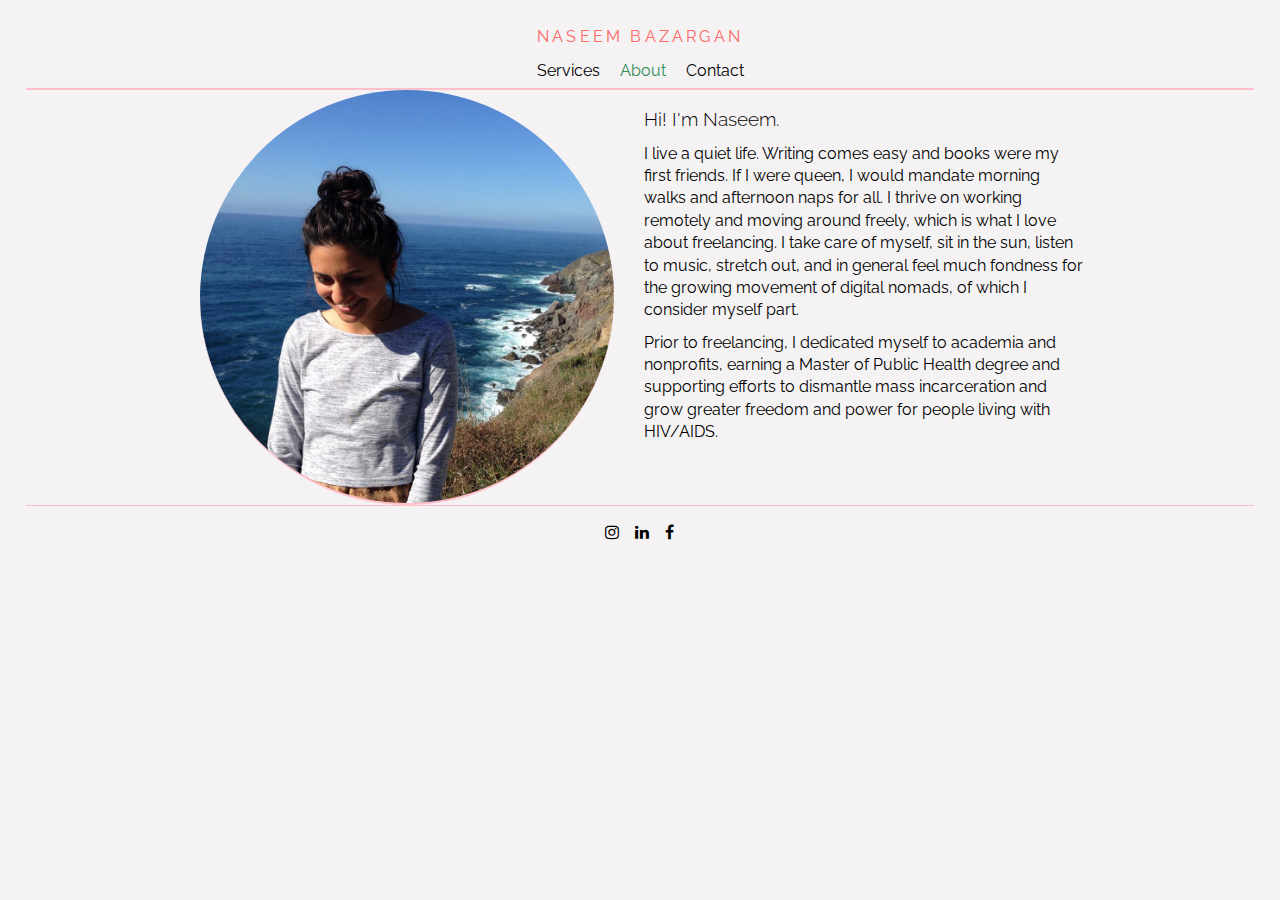
==== about/index.html @ 4b5eadd5 "my first commit" ====
<!doctype html>
<html class="no-js about-page" lang="">
    <head>
        <meta charset="utf-8">
        <meta http-equiv="x-ua-compatible" content="ie=edge">
        <title>About</title>
        <meta name="description" content="">
        <meta name="viewport" content="width=device-width, initial-scale=1">

        <link rel="apple-touch-icon" href="apple-touch-icon.png">
        <!-- Place favicon.ico in the root directory -->
        <!--Fonts-->
        <link href="https://fonts.googleapis.com/css?family=Abhaya+Libre" rel="stylesheet">
        <link href="https://fonts.googleapis.com/css?family=PT+Serif:400,700" rel="stylesheet">
        <link href="https://fonts.googleapis.com/css?family=Raleway:300,400,700" rel="stylesheet">
        <link href="https://fonts.googleapis.com/css?family=PT+Sans" rel="stylesheet">

        <link rel="stylesheet" href="https://cdnjs.cloudflare.com/ajax/libs/font-awesome/4.7.0/css/font-awesome.min.css">
        <!--end Fonts-->
        <link rel="stylesheet" href="../css/normalize.css">
        <link rel="stylesheet" href="../css/main.css">
        <script src="js/vendor/modernizr-2.8.3.min.js"></script>
    </head>
    <body class="services">
        <!--[if lt IE 8]>
            <p class="browserupgrade">You are using an <strong>outdated</strong> browser. Please <a href="http://browsehappy.com/">upgrade your browser</a> to improve your experience.</p>
        <![endif]-->

        <!-- Add your site or application content here -->


          <header class="details-page">
            <h1 class="my-name details"> <a href="../index.html" class="home-link">Naseem Bazargan</a> </h1>
            <nav class="nav-details">
              <ul class="nav-bar">
                <li class="dropdown details">
                  <a href="#" class="dropbtn">Services</a>
                  <div class="dropdown-content details">
                    <a href="../services/index.html">Writing + Editing</a>
                    <a href="../services/code.html">Coding</a>
                  </div>
                </li>
                <li class="desktop-nav"><a href="../services/index.html">Services</a></li>
                <li><a href="index.html" class="selected">About</a></li>
                <li><a href="../contact/index.html">Contact</a></li>
              </ul>
            </nav>
          </header>

          <main id="about-main">
            <div class="about-wrapper">
            <div class="flex-5 about">
              <figure class="img-container about" id="img-03"></figure>
            </div>
            <div class="about-me flex-1">
              <div class="about-me column-1">
                <h2 class="details-header">Hi! I'm Naseem.</h2>
                <p class="intro about"> I live a quiet life. Writing comes easy and books were my first friends. If I were queen, I would mandate morning walks and afternoon naps for all.
                  I thrive on working remotely and moving around freely, which is what I love about freelancing. I take care of myself, sit in the sun, listen to music, stretch out, and in general feel much fondness for the growing movement of digital nomads, of which I consider myself part.
                </p>
              </div><!--about me column 1-->
              <div class="about-me column-2">
              <p class="intro about">Prior to freelancing, I dedicated myself to academia and nonprofits, earning a Master of Public Health degree and supporting efforts to dismantle mass incarceration and grow greater freedom and power for people living with HIV/AIDS.
              </p>
            </div><!--about me column 2-->
            </div>
          </div><!--about wrapper-->
          </main>

          <footer>
            <ul class="footer">
              <li><a href="https://www.instagram.com/sweetdweam/"><i class="fa fa-instagram fa-2x" aria-hidden="true"></i></a></li>
              <li><a href="https://www.linkedin.com/public-profile/settings?trk=d_flagship3_profile_self_view_public_profile"><i class="fa fa-linkedin fa-2x" aria-hidden="true"></i></a></li>
              <li><a href="https://www.facebook.com/sillynaseem"><i class="fa fa-facebook fa-2x" aria-hidden="true"></i></a></li>
            </ul>
          </footer>





        <script src="https://code.jquery.com/jquery-1.12.0.min.js"></script>
        <script>window.jQuery || document.write('<script src="js/vendor/jquery-1.12.0.min.js"><\/script>')</script>
        <script src="js/plugins.js"></script>
        <script src="js/main.js"></script>

        <!-- Google Analytics: change UA-XXXXX-X to be your site's ID. -->
        <script>
            (function(b,o,i,l,e,r){b.GoogleAnalyticsObject=l;b[l]||(b[l]=
            function(){(b[l].q=b[l].q||[]).push(arguments)});b[l].l=+new Date;
            e=o.createElement(i);r=o.getElementsByTagName(i)[0];
            e.src='https://www.google-analytics.com/analytics.js';
            r.parentNode.insertBefore(e,r)}(window,document,'script','ga'));
            ga('create','UA-XXXXX-X','auto');ga('send','pageview');
        </script>
    </body>
</html>
---- css/main.css ----
/*! HTML5 Boilerplate v5.3.0 | MIT License | https://html5boilerplate.com/ */

/*
 * What follows is the result of much research on cross-browser styling.
 * Credit left inline and big thanks to Nicolas Gallagher, Jonathan Neal,
 * Kroc Camen, and the H5BP dev community and team.
 */

/* ==========================================================================
   Base styles: opinionated defaults
   ========================================================================== */

html {
    color: #222;
    font-size: 1em;
    line-height: 1.4;
}

/*
 * Remove text-shadow in selection highlight:
 * https://twitter.com/miketaylr/status/12228805301
 *
 * These selection rule sets have to be separate.
 * Customize the background color to match your design.
 */

::-moz-selection {
    background: #b3d4fc;
    text-shadow: none;
}

::selection {
    background: #b3d4fc;
    text-shadow: none;
}

/*
 * A better looking default horizontal rule
 */

hr {
    display: block;
    height: 1px;
    border: 0;
    border-top: 1px solid #ccc;
    margin: 1em 0;
    padding: 0;
}

/*
 * Remove the gap between audio, canvas, iframes,
 * images, videos and the bottom of their containers:
 * https://github.com/h5bp/html5-boilerplate/issues/440
 */

audio,
canvas,
iframe,
img,
svg,
video {
    vertical-align: middle;
}

/*
 * Remove default fieldset styles.
 */

fieldset {
    border: 0;
    margin: 0;
    padding: 0;
}

/*
 * Allow only vertical resizing of textareas.
 */

textarea {
    resize: vertical;
}

/* ==========================================================================
   Browser Upgrade Prompt
   ========================================================================== */

.browserupgrade {
    margin: 0.2em 0;
    background: #ccc;
    color: #000;
    padding: 0.2em 0;
}

/* ==========================================================================
   Author's custom styles
   ========================================================================== */

html {
  background-color: #f4f2f3;
}

body {
  color: black;
  font-family: 'Raleway', sans-serif;
  font-weight:  400;
  font-size: 1em;
}

h2 {
  font-size: 1.2em;
  font-weight: 300;
}

h3 {
  color: #ff3333;
  font-size: 1em;
  font-weight: 400;
  padding-top: 10px;
  margin: 0;
}

a {
  color: black;
  text-decoration: none;
}

p {
  text-align: center;
  padding: 10px 0;
  margin: 0;
}

ul {
  padding: 0;
}

img {
  width: 100%;
  height: auto;
}

.selected {
  color: #2E8B57;
}

/*Layout*/
main {
  margin: 0 2%;
  height: auto;
  padding: 0;
}

header {
  font-size: 2em;
}

/*Cover Page*/
.cover-page {
  height: 100%;
  display: table;
  font-size: 2em;
  position: fixed;
  width: 226px;
  left: 50%;
  margin-left: -113px;
}

.border {
  display: table-cell;
  vertical-align: middle;
}

.my-name {
  color: #ff6666;
  font-family: 'Raleway', sans-serif;
  font-size: 1em;
  font-weight: 400;
  text-transform: uppercase;
  letter-spacing: .2em;
  margin: 0;
}

    .home-link {
      color: #ff6666;
    }

#job-title {
  font-size: .5em;
  margin: 5px 0;
  font-family: 'PT Sans', sans-serif;
}

ul.cover-nav {
  margin: 0;
  margin-top: -15px;
  border-bottom: 2px solid pink;
}

  li {
    font-size: .5em;
    display: inline;
    padding: 0 6px;
  }

    li.desktop-nav {
      display: none;
    }

    li a:hover {
      color: #2E8B57;
    }

    .dropdown-content {
      display: none;
      position: absolute;
      z-index: 100;
    }

       .dropdown-content a {
          text-decoration: none;
          color: black;
          display: block;
          padding-top: 6px;
        }

        .dropdown:hover .dropdown-content {
          display: block;
        }

/*Services*/
h2.details-header {
  margin-bottom: 0;
}

header.details-page {
  margin: 2% 2% 0 2%;

  border-bottom: 2px solid pink;
  text-align: center;
}

.my-name.details {
  font-size: .5em;
}

ul.nav-bar {
  padding-bottom: 0;
  margin: 0;
  margin-top: -5px;
}

  .dropdown.details {
    padding-bottom: 20px;
    position: relative;
    display: inline-block;
  }

  .dropdown-content.details {
    background-color: #f4f2f3;
    padding: 0 0 10px 6px;
    box-shadow: 4px 4px 0 #DADADA;
    width: 200px;
    text-align: left;
    margin-left: -6px;
  }

.editing-services-desktop {
  text-align: center;
}

.coding-services-desktop {
  display: none;
}

.editing-services-desktop.code-page {
  display: none;
}

.coding-services-desktop.code-page {
  display: block;
  text-align: center;
}

.flex-1,
.flex-2,
.flex-3,
.flex-4,
.flex-5 {
  border-bottom: 1px solid pink;
}


.img-container {
  width: 100%;
  padding-bottom: 100%;
  margin: 0;
  border-bottom: 2px solid pink;

}

#img-01 {
  background: url('../img/books-clean.jpg');
  background-position: center;
  background-size: cover;
  background-repeat: no-repeat;
  border-radius: 50%;
}

#img-02 {
  background: url('../img/lego.jpg');
  background-position: center;
  background-size: cover;
  background-repeat: no-repeat;
  border-radius: 50%;
}

#img-03 {
  background: url('../img/me.jpg');
  background-position: center;
  background-size: cover;
  background-repeat: no-repeat;
  border-radius: 50%;
}

/*About*/
.about-me.flex-1 {
  text-align: center;
}

/*Contact*/
.contact-info.flex-1 {
  text-align: center;
}

.fa.fa-envelope {
  padding-right: 6px;
}
/*Footer*/

footer {
width: 96%;
margin: 0 2%;
text-align: center;
}












/* ==========================================================================
   Helper classes
   ========================================================================== */

/*
 * Hide visually and from screen readers
 */

.hidden {
    display: none !important;
}

/*
 * Hide only visually, but have it available for screen readers:
 * http://snook.ca/archives/html_and_css/hiding-content-for-accessibility
 */

.visuallyhidden {
    border: 0;
    clip: rect(0 0 0 0);
    height: 1px;
    margin: -1px;
    overflow: hidden;
    padding: 0;
    position: absolute;
    width: 1px;
}

/*
 * Extends the .visuallyhidden class to allow the element
 * to be focusable when navigated to via the keyboard:
 * https://www.drupal.org/node/897638
 */

.visuallyhidden.focusable:active,
.visuallyhidden.focusable:focus {
    clip: auto;
    height: auto;
    margin: 0;
    overflow: visible;
    position: static;
    width: auto;
}

/*
 * Hide visually and from screen readers, but maintain layout
 */

.invisible {
    visibility: hidden;
}

/*
 * Clearfix: contain floats
 *
 * For modern browsers
 * 1. The space content is one way to avoid an Opera bug when the
 *    `contenteditable` attribute is included anywhere else in the document.
 *    Otherwise it causes space to appear at the top and bottom of elements
 *    that receive the `clearfix` class.
 * 2. The use of `table` rather than `block` is only necessary if using
 *    `:before` to contain the top-margins of child elements.
 */

.clearfix:before,
.clearfix:after {
    content: " "; /* 1 */
    display: table; /* 2 */
}

.clearfix:after {
    clear: both;
}

/* ==========================================================================
   EXAMPLE Media Queries for Responsive Design.
   These examples override the primary ('mobile first') styles.
   Modify as content requires.
   ========================================================================== */

@media screen and (min-width: 768px) {
  /*Tablet styles here!*/

  html.services-page {
    background-image: url(../img/lego-cover.jpg);
    background-position: center;
    background-repeat: no-repeat;
  }

  html.contact-page {
    background-image: url(../img/books-cropped-cover.jpg);
    background-size: cover;
    background-repeat: no-repeat;
    background-position: center;
    height: 100%;
  }

  h3 {
    color: #2E8B57;
  }

  .flex-5 {
    display: none;
  }

  /*Nav all pages*/
  li.desktop-nav {
    display: inline-block;
  }

  li.dropdown {
    display: none;
  }

  li.dropdown.details {
    display: none;
  }

/*Services*/
.editing-services-desktop {
  width: 100%;
  margin: auto;
}

h3.specialty.editing,
h3.specialty.coding {
  padding-top: 30px;
}

.flex-2,
.flex-3,
.flex-4 {
  width: 31%;
  float: left;
  border-bottom: none;
  padding: 0 1%;
}

.flex-3 {
  border-left: 1px solid pink;
  border-right: 1px solid pink;
}

/*Coding*/
.coding-services-desktop {
  display: block;
  clear: both;
  text-align: center;
}

.editing-services-desktop.code-page {
  display: block;
  text-align: center;
  clear: both;
  border-top: 1px solid pink;
}

div.flex-1.code {
  border-top: 1px solid pink;
}

div.flex-1.code.border-line{
  border-top: none;
}

.coding-services-desktop.code-page {
  width: 100%;
  margin: auto;
}

.flex-3 {
  padding-bottom: 20px;
}

div.flex-3.code {
  padding-bottom: 50px;
}
p.intro.code {
  width: 95%;
  margin: auto;
}

/*About*/

.flex-5.about {
  display: block;
  width: 80%;
  margin: 0 auto;
}

.about-me.flex-1{
  width: 100%;
  margin: auto;
}
.about-me.column-1,
.about-me.column-2 {
  width: 47%;
  padding: 0 1%;
  text-align: left;
}

.about-me.column-1 {
  float: left;
  border-right: 1px solid pink;
}

.about-me.column-2 {
  float: right;
  padding-top: 40px;
}

p.intro.about {
  text-align: left;
}
footer {
  clear: both;
  border-top: 1px solid pink;
}

}

/*End Tablet styles*/

@media screen and (min-width: 940px) {
       /*Desktop styles here!*/

/*Services*/
html.services-page {
background-size: cover;
}

p.intro.editing.header {
  width: 60%;
  margin: 0 auto;
}

/*About*/

#about-main {
  max-width: 1100px;
  margin: 0 auto;
}
.about-wrapper {
  width: 80%;
  margin: 0 auto;
}

.flex-5.about {
  width: 47%;
  float: left;
  border-bottom: none;
}

.about-me.flex-1 {
  width: 50%;
  float: left;
  border-bottom: none;
  padding-left: 3%;
}

.about-me.column-1 {
  width: 100%;
  border-right: none;
}

.about-me.column-2 {
  float: none;
  padding-top: 0;
  width: 100%;
}

/*Contact*/
html.contact-page {
background-position: top;
background-image: url(../img/books-cover.jpg);
background-size: cover;
background-repeat: no-repeat;
height: 100%;
}

@media print,
       (-webkit-min-device-pixel-ratio: 1.25),
       (min-resolution: 1.25dppx),
       (min-resolution: 120dpi) {
    /* Style adjustments for high resolution devices */
}

/* ==========================================================================
   Print styles.
   Inlined to avoid the additional HTTP request:
   http://www.phpied.com/delay-loading-your-print-css/
   ========================================================================== */

@media print {
    *,
    *:before,
    *:after,
    *:first-letter,
    *:first-line {
        background: transparent !important;
        color: #000 !important; /* Black prints faster:
                                   http://www.sanbeiji.com/archives/953 */
        box-shadow: none !important;
        text-shadow: none !important;
    }

    a,
    a:visited {
        text-decoration: underline;
    }

    a[href]:after {
        content: " (" attr(href) ")";
    }

    abbr[title]:after {
        content: " (" attr(title) ")";
    }

    /*
     * Don't show links that are fragment identifiers,
     * or use the `javascript:` pseudo protocol
     */

    a[href^="#"]:after,
    a[href^="javascript:"]:after {
        content: "";
    }

    pre,
    blockquote {
        border: 1px solid #999;
        page-break-inside: avoid;
    }

    /*
     * Printing Tables:
     * http://css-discuss.incutio.com/wiki/Printing_Tables
     */

    thead {
        display: table-header-group;
    }

    tr,
    img {
        page-break-inside: avoid;
    }

    img {
        max-width: 100% !important;
    }

    p,
    h2,
    h3 {
        orphans: 3;
        widows: 3;
    }

    h2,
    h3 {
        page-break-after: avoid;
    }
}
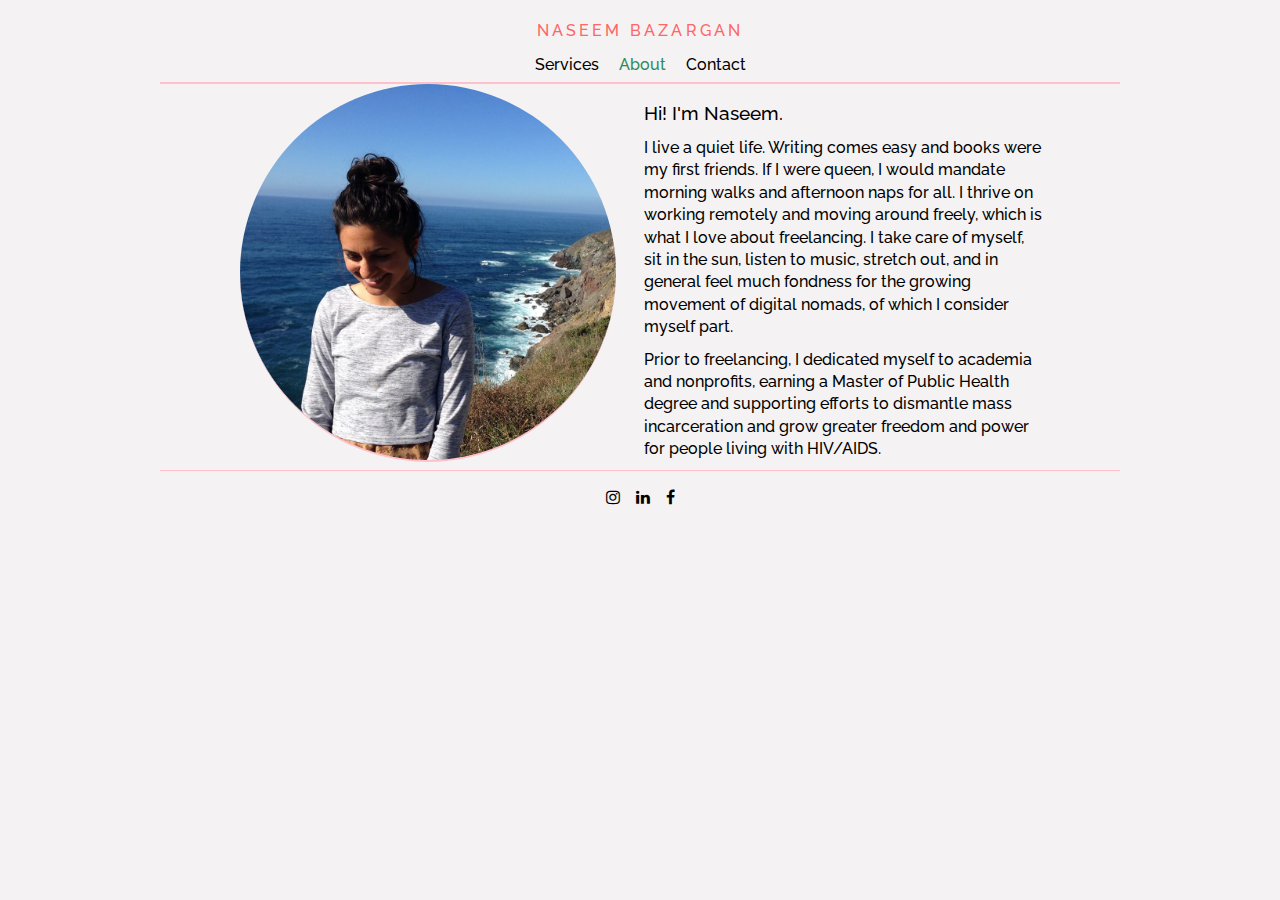
==== commit f1d02daf: "desktop styles font-weight 500, max-width 1000px" ====
--- a/about/index.html
+++ b/about/index.html
@@ -12,7 +12,7 @@
         <!--Fonts-->
         <link href="https://fonts.googleapis.com/css?family=Abhaya+Libre" rel="stylesheet">
         <link href="https://fonts.googleapis.com/css?family=PT+Serif:400,700" rel="stylesheet">
-        <link href="https://fonts.googleapis.com/css?family=Raleway:300,400,700" rel="stylesheet">
+        <link href="https://fonts.googleapis.com/css?family=Raleway:300,400,500,700" rel="stylesheet">
         <link href="https://fonts.googleapis.com/css?family=PT+Sans" rel="stylesheet">
 
         <link rel="stylesheet" href="https://cdnjs.cloudflare.com/ajax/libs/font-awesome/4.7.0/css/font-awesome.min.css">
--- a/css/main.css
+++ b/css/main.css
@@ -579,6 +579,20 @@
 
 @media screen and (min-width: 940px) {
        /*Desktop styles here!*/
+
+html {
+  max-width: 1000px;
+  margin: auto;
+}
+
+body,
+h1,
+h2,
+h3,
+a {
+  font-weight: 500;
+}
+
 
 /*Services*/
 html.services-page {
